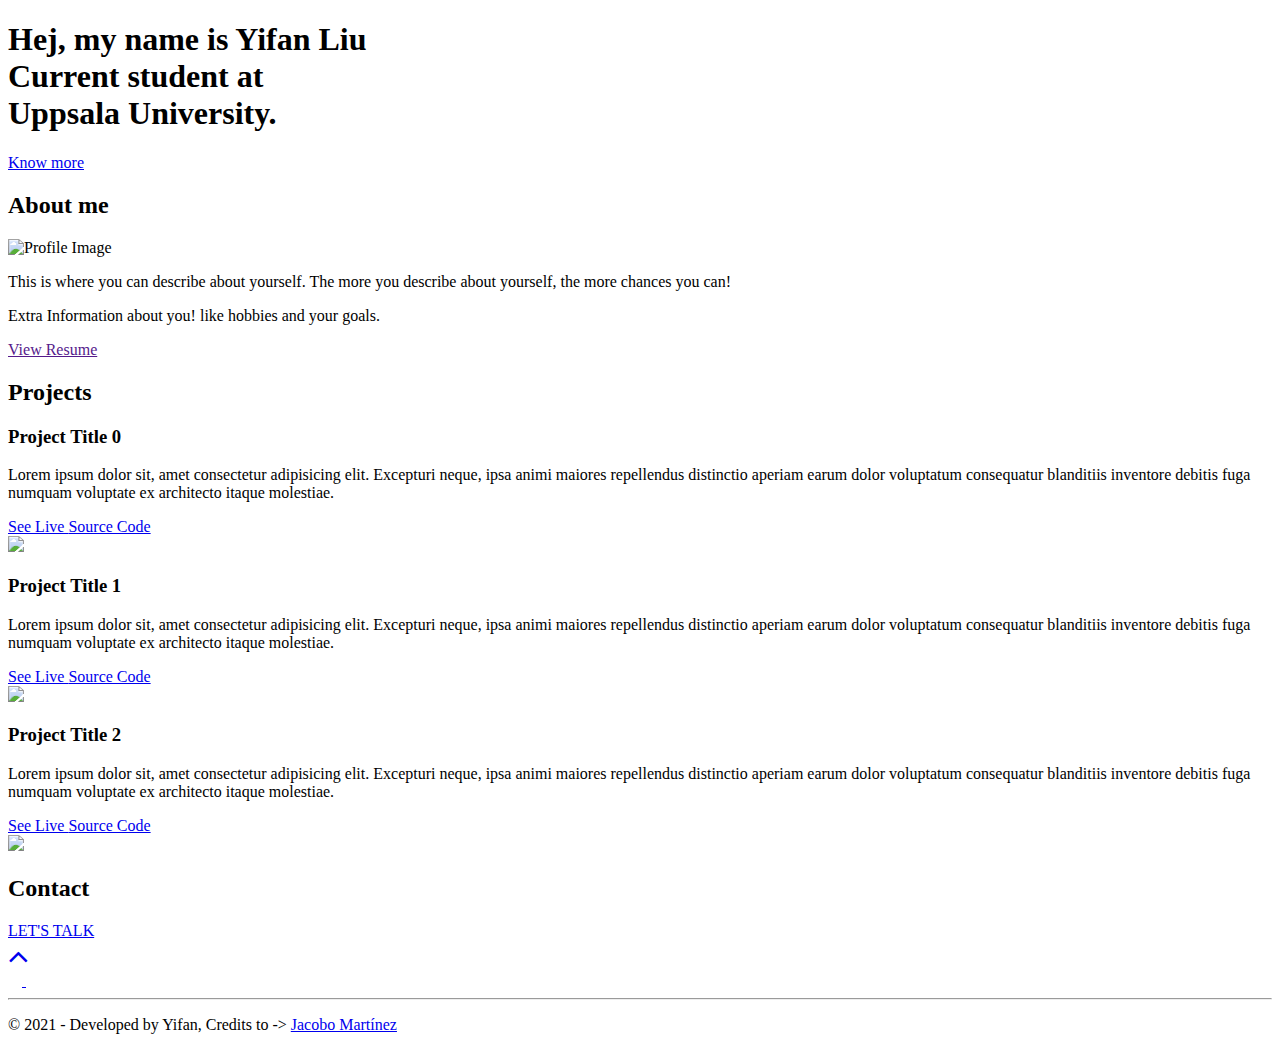
==== src/template.html @ 276fd840 "Update Readme" ====
<!DOCTYPE html>
<html lang="en">
  <head>
    <meta charset="utf-8" />
    <meta http-equiv="X-UA-Compatible" content="IE=edge" />
    <meta name="viewport" content="width=device-width, initial-scale=1" />
    <link rel="shortcut icon" type="image/png" href="./assets/favicon.png" />

    <!-- Put here your site title -->
    <title>Yifan Liu | Developer</title>
    <!-- Add some coding keywords below, Ex: (javascript, yourusername, etc) -->
    <meta name="keywords" content="C/C++, C#, Python, Embedded Operating Systems" />
    <!-- Improve your SEO by adding a small descrption of you -->
    <meta name="description" content="Yifan Liu | Current Embedded Systems student @ Uppsala University" />

    <!-- Required librarys -->
    <link
      rel="stylesheet"
      href="https://cdnjs.cloudflare.com/ajax/libs/font-awesome/4.7.0/css/font-awesome.min.css"
    />
    <script src="https://unpkg.com/scrollreveal"></script>
    <script>
      ScrollReveal({ reset: false });
    </script>

    <!-- Remove this script once you setup your custom portfolio -->
    <script async defer src="https://buttons.github.io/buttons.js"></script>
  </head>

  <!-- Follow the HTML instructions to create your stunning portfolio website -->
  <body>
    <div id="top"></div>

    <!-- **** Hero Section **** -->
    <div id="hero" class="jumbotron">
      <div class="container">
        <h1 class="hero-title" class="load-hidden">
          Hej, my name is <span class="text-color-main">Yifan Liu</span>
          <br />
          Current student at
          <br />
          Uppsala University.
        </h1>
        <p class="hero-cta" class="load-hidden">
          <a class="cta-btn cta-btn--hero" href="#about">Know more</a>
        </p>
      </div>
    </div>
    <!-- /END Hero Section -->

    <!-- **** About Section **** -->
    <section id="about">
      <div class="container">
        <h2 class="section-title">About me</h2>
        <div class="row about-wrapper">
          <div class="col-md-6 col-sm-12">
            <div class="about-wrapper__image">
              <img
                class="img-fluid rounded shadow-lg"
                height="auto"
                width="300px"
                src="./assets/profile.jpg"
                alt="Profile Image"
              />
            </div>
          </div>
          <div class="col-md-6 col-sm-12">
            <div class="about-wrapper__info">
              <p class="about-wrapper__info-text">
                This is where you can describe about yourself. The more you
                describe about yourself, the more chances you can!
              </p>
              <p class="about-wrapper__info-text">
                Extra Information about you! like hobbies and your goals.
              </p>
              <span class="d-flex mt-3">
                <a target="_blank" class="cta-btn cta-btn--resume" href="">
                  View Resume
                </a>
              </span>
            </div>
          </div>
        </div>
      </div>
    </section>
    <!-- /END About Section -->

    <!-- **** Projects Section **** -->
    <section id="projects">
      <div class="container">
        <div class="project-wrapper">
          <h2 class="section-title dark-blue-text">Projects</h2>

          <!-- Each .row is a project -->
          <div class="row">
            <div class="col-lg-4 col-sm-12">
              <div class="project-wrapper__text">
                <h3 class="project-wrapper__text-title">Project Title 0</h3>
                <div>
                  <p class="mb-4">
                    Lorem ipsum dolor sit, amet consectetur adipisicing elit.
                    Excepturi neque, ipsa animi maiores repellendus distinctio
                    aperiam earum dolor voluptatum consequatur blanditiis
                    inventore debitis fuga numquam voluptate ex architecto
                    itaque molestiae.
                  </p>
                </div>
                <a target="_blank" class="cta-btn cta-btn--hero" href="#!">
                  See Live
                </a>
                <a target="_blank" class="cta-btn text-color-main" href="#!">
                  Source Code
                </a>
              </div>
            </div>
            <div class="col-lg-8 col-sm-12">
              <div class="project-wrapper__image">
                <a href="#!" target="_blank">
                  <div data-tilt class="thumbnail rounded">
                    <img class="img-fluid" src="./assets/project.jpg" />
                  </div>
                </a>
              </div>
            </div>
          </div>
          <!-- /END Project -->

          <!-- Each .row is a project -->
          <div class="row">
            <div class="col-lg-4 col-sm-12">
              <div class="project-wrapper__text">
                <h3 class="project-wrapper__text-title">Project Title 1</h3>
                <div>
                  <p class="mb-4">
                    Lorem ipsum dolor sit, amet consectetur adipisicing elit.
                    Excepturi neque, ipsa animi maiores repellendus distinctio
                    aperiam earum dolor voluptatum consequatur blanditiis
                    inventore debitis fuga numquam voluptate ex architecto
                    itaque molestiae.
                  </p>
                </div>
                <a target="_blank" class="cta-btn cta-btn--hero" href="#!">
                  See Live
                </a>
                <a target="_blank" class="cta-btn text-color-main" href="#!">
                  Source Code
                </a>
              </div>
            </div>
            <div class="col-lg-8 col-sm-12">
              <div class="project-wrapper__image">
                <a href="#!" target="_blank">
                  <div data-tilt class="thumbnail rounded">
                    <img class="img-fluid" src="./assets/project.jpg" />
                  </div>
                </a>
              </div>
            </div>
          </div>
          <!-- /END Project -->

          <!-- Each .row is a project -->
          <div class="row">
            <div class="col-lg-4 col-sm-12">
              <div class="project-wrapper__text">
                <h3 class="project-wrapper__text-title">Project Title 2</h3>
                <div>
                  <p class="mb-4">
                    Lorem ipsum dolor sit, amet consectetur adipisicing elit.
                    Excepturi neque, ipsa animi maiores repellendus distinctio
                    aperiam earum dolor voluptatum consequatur blanditiis
                    inventore debitis fuga numquam voluptate ex architecto
                    itaque molestiae.
                  </p>
                </div>
                <a target="_blank" class="cta-btn cta-btn--hero" href="#!">
                  See Live
                </a>
                <a target="_blank" class="cta-btn text-color-main" href="#!">
                  Source Code
                </a>
              </div>
            </div>
            <div class="col-lg-8 col-sm-12">
              <div class="project-wrapper__image">
                <a href="#!" target="_blank">
                  <div data-tilt class="thumbnail rounded">
                    <img class="img-fluid" src="./assets/project.jpg" />
                  </div>
                </a>
              </div>
            </div>
          </div>
          <!-- /END Project -->
        </div>
      </div>
    </section>
    <!-- /END Projects Section -->

    <!-- **** Contact Section **** -->
    <section id="contact">
      <div class="container">
        <h2 class="section-title">Contact</h2>
        <div class="contact-wrapper">
          <!-- <p class="contact-wrapper__text"></p> -->
          <a
            target="_blank"
            class="cta-btn cta-btn--resume"
            href="mailto:lyifan95@gmail.com"
            >LET'S TALK</a
          >
        </div>
      </div>
    </section>
    <!-- /END Contact Section -->

    <!-- **** Footer Section **** -->
    <footer class="footer navbar-static-bottom">
      <div class="container">
        <a href="#top" class="back-to-top">
          <i class="fa fa-angle-up fa-2x" aria-hidden="true"></i>
        </a>
        <div class="social-links">
          <!-- <a href="#!" target="_blank">
            <i class="fa fa-twitter fa-inverse"></i>
          </a> -->
          <!-- <a href="#!" target="_blank">
            <i class="fa fa-codepen fa-inverse"></i>
          </a> -->
          <a href="https://www.linkedin.com/in/yifan-liuu" target="_blank">
            <i class="fa fa-linkedin fa-inverse"></i>
          </a>
          <a href="https://github.com/Yifan-Liu-95" target="_blank">
            <i class="fa fa-github fa-inverse"></i>
          </a>
        </div>

        <hr />

        <!-- If you give me some credit, will be huge for me :) -->
        <p class="footer__text">
          © 2021 - Developed by Yifan, Credits to ->
          <a href="https://github.com/cobidev" target="_blank"
            >Jacobo Martínez</a
          >
        </p>
      </div>
    </footer>
    <!-- /END Footer Section -->
  </body>
</html>
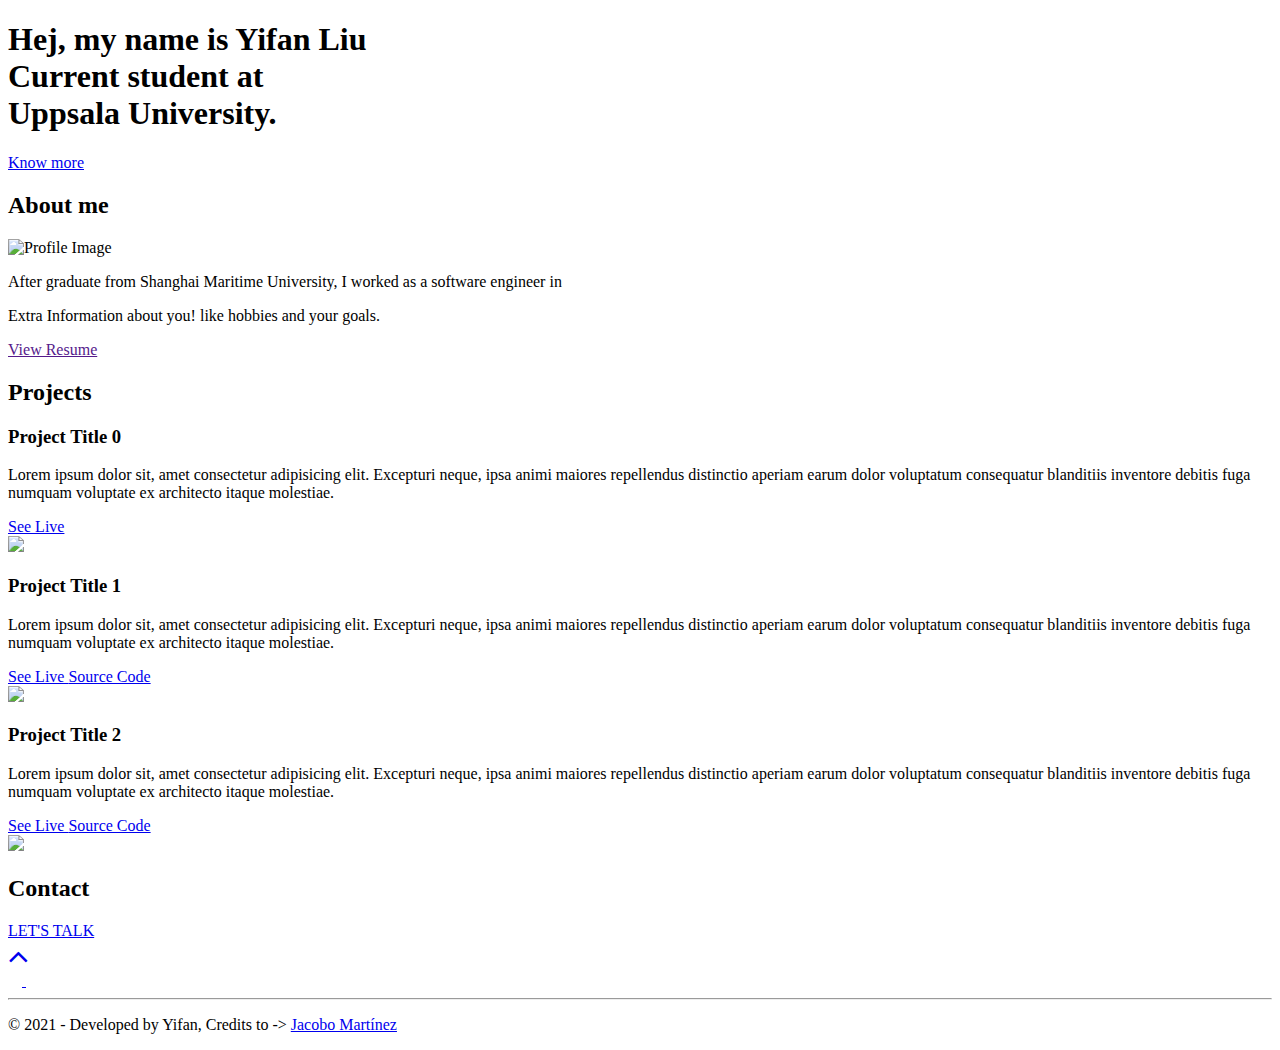
==== commit 72ab10fe: "add some resources" ====
--- a/src/template.html
+++ b/src/template.html
@@ -7,13 +7,9 @@
     <meta name="viewport" content="width=device-width, initial-scale=1" />
     <link rel="shortcut icon" type="image/png" href="./assets/favicon.png" />
 
-    <!-- Put here your site title -->
     <title>Yifan Liu | Developer</title>
-    <!-- Add some coding keywords below, Ex: (javascript, yourusername, etc) -->
     <meta name="keywords" content="C/C++, C#, Python, Embedded Operating Systems" />
-    <!-- Improve your SEO by adding a small descrption of you -->
     <meta name="description" content="Yifan Liu | Current Embedded Systems student @ Uppsala University" />
-
     <!-- Required librarys -->
     <link
       rel="stylesheet"
@@ -23,12 +19,8 @@
     <script>
       ScrollReveal({ reset: false });
     </script>
-
-    <!-- Remove this script once you setup your custom portfolio -->
-    <script async defer src="https://buttons.github.io/buttons.js"></script>
   </head>
 
-  <!-- Follow the HTML instructions to create your stunning portfolio website -->
   <body>
     <div id="top"></div>
 
@@ -68,8 +60,7 @@
           <div class="col-md-6 col-sm-12">
             <div class="about-wrapper__info">
               <p class="about-wrapper__info-text">
-                This is where you can describe about yourself. The more you
-                describe about yourself, the more chances you can!
+                After graduate from Shanghai Maritime University, I worked as a software engineer in 
               </p>
               <p class="about-wrapper__info-text">
                 Extra Information about you! like hobbies and your goals.
@@ -109,16 +100,16 @@
                 <a target="_blank" class="cta-btn cta-btn--hero" href="#!">
                   See Live
                 </a>
-                <a target="_blank" class="cta-btn text-color-main" href="#!">
+                <!-- <a target="_blank" class="cta-btn text-color-main" href="#!">
                   Source Code
-                </a>
+                </a> -->
               </div>
             </div>
             <div class="col-lg-8 col-sm-12">
               <div class="project-wrapper__image">
                 <a href="#!" target="_blank">
                   <div data-tilt class="thumbnail rounded">
-                    <img class="img-fluid" src="./assets/project.jpg" />
+                    <img class="img-fluid" src="./assets/project-sorter.jpg" />
                   </div>
                 </a>
               </div>
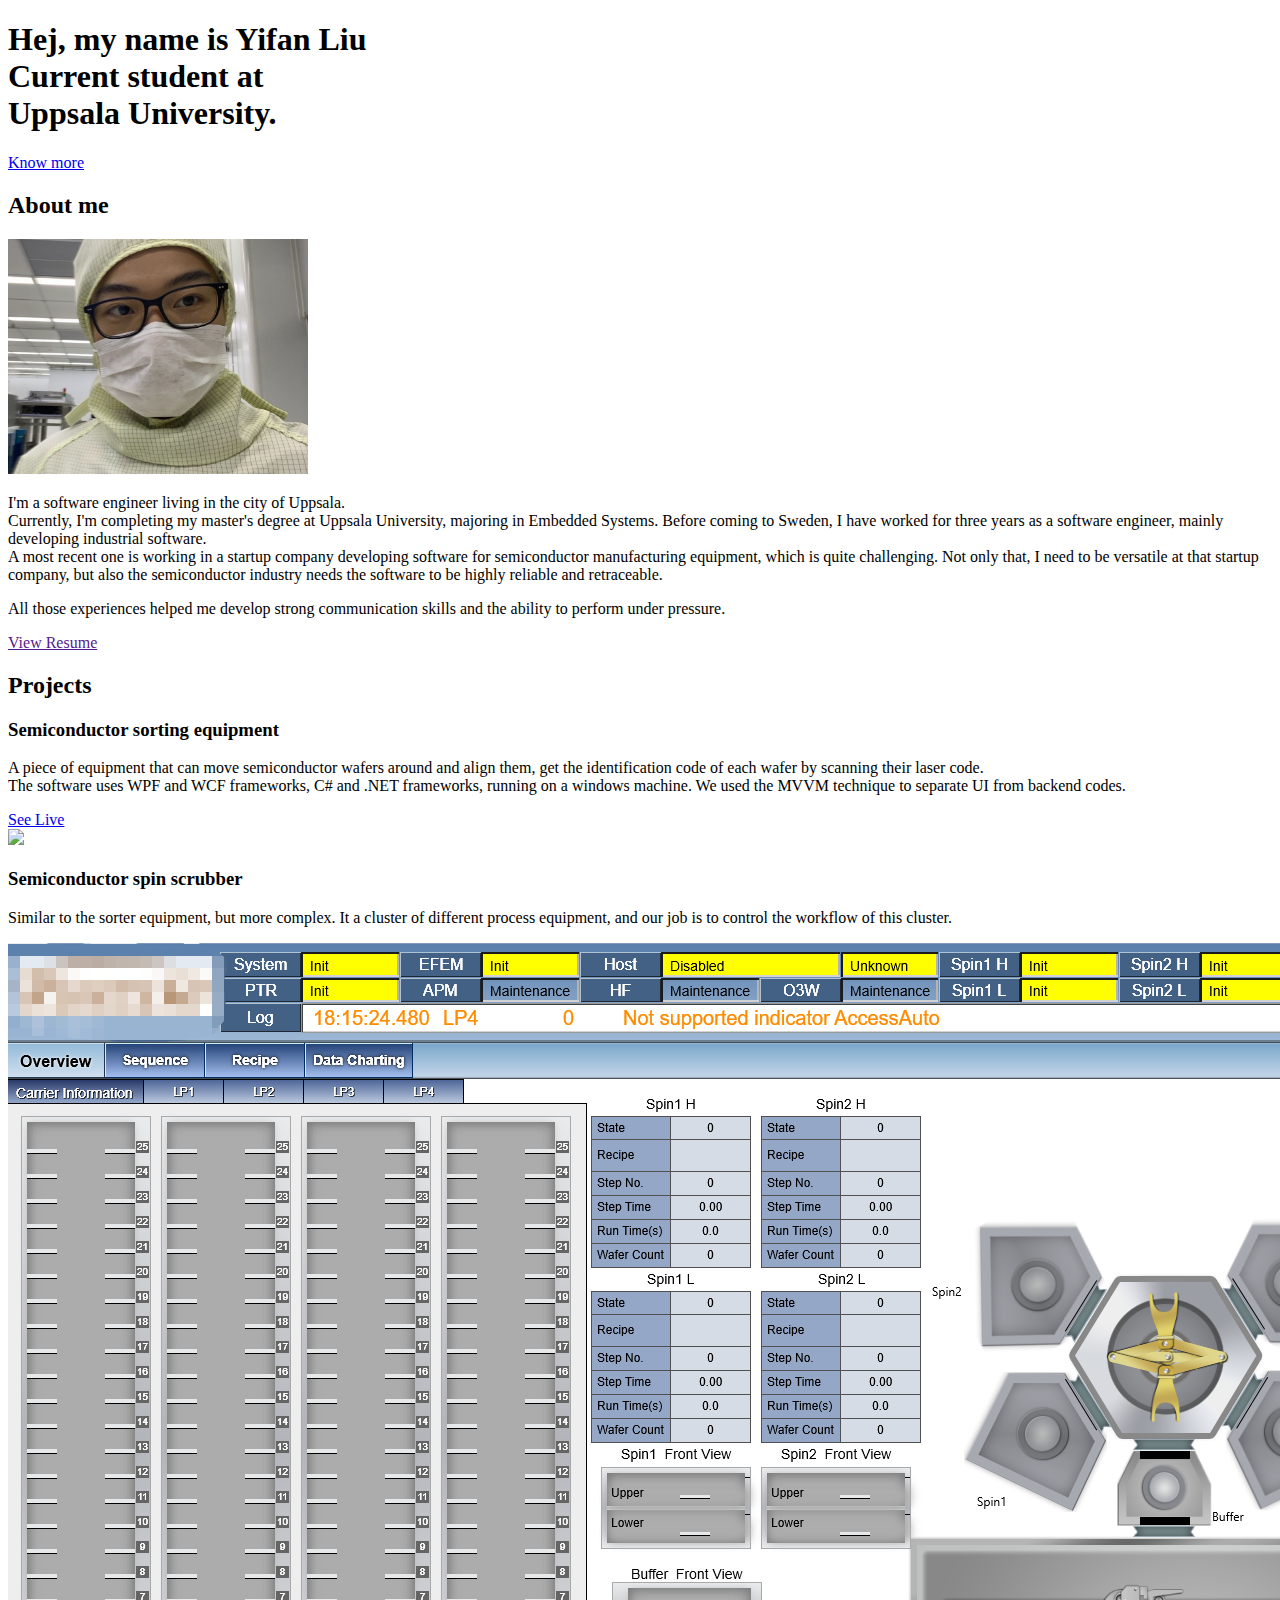
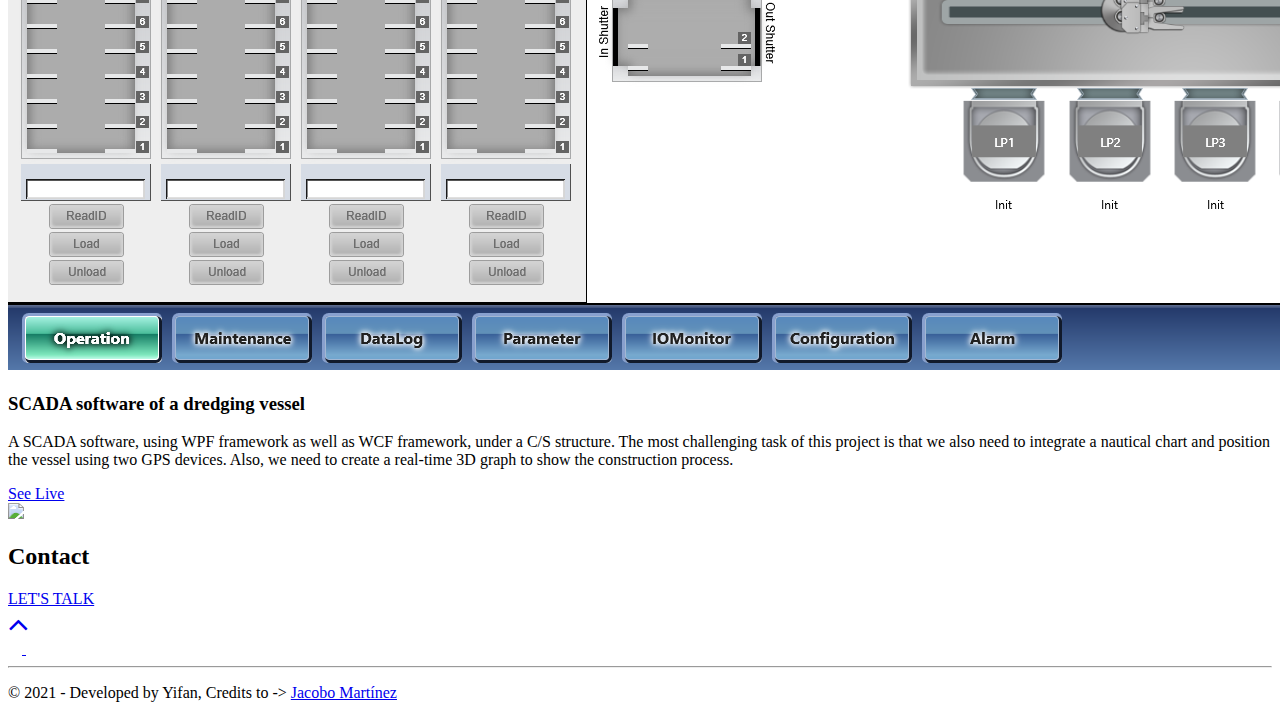
==== commit b6f7a234: "Update" ====
--- a/src/template.html
+++ b/src/template.html
@@ -60,10 +60,19 @@
           <div class="col-md-6 col-sm-12">
             <div class="about-wrapper__info">
               <p class="about-wrapper__info-text">
-                After graduate from Shanghai Maritime University, I worked as a software engineer in 
+                I'm a software engineer living in the city of Uppsala. 
+                <br/>
+                Currently, I'm completing my master's degree at Uppsala University, 
+                majoring in Embedded Systems. Before coming to Sweden, 
+                I have worked for three years as a software engineer, 
+                mainly developing industrial software. 
+                <br/>
+                A most recent one is working in a startup company developing software for semiconductor manufacturing equipment, 
+                which is quite challenging. Not only that, I need to be versatile at that startup company, 
+                but also the semiconductor industry needs the software to be highly reliable and retraceable. 
               </p>
               <p class="about-wrapper__info-text">
-                Extra Information about you! like hobbies and your goals.
+                All those experiences helped me develop strong communication skills and the ability to perform under pressure.
               </p>
               <span class="d-flex mt-3">
                 <a target="_blank" class="cta-btn cta-btn--resume" href="">
@@ -87,17 +96,21 @@
           <div class="row">
             <div class="col-lg-4 col-sm-12">
               <div class="project-wrapper__text">
-                <h3 class="project-wrapper__text-title">Project Title 0</h3>
+                <h3 class="project-wrapper__text-title">Semiconductor sorting equipment</h3>
                 <div>
                   <p class="mb-4">
-                    Lorem ipsum dolor sit, amet consectetur adipisicing elit.
-                    Excepturi neque, ipsa animi maiores repellendus distinctio
-                    aperiam earum dolor voluptatum consequatur blanditiis
-                    inventore debitis fuga numquam voluptate ex architecto
-                    itaque molestiae.
+                    A piece of equipment that can move semiconductor wafers around and align them,
+                     get the identification code of each wafer by scanning their laser code.
+                     <br/>
+                      <!-- And we made software that can control that equipment:
+                       queuing commands (followed SECS/GEM standard) 
+                      from the MES(Manufacturing execution system) of the plant and executing them one by one; 
+                      the operator can also run local "recipes" made of different operations.  -->
+                      The software uses WPF and WCF frameworks, C# and .NET frameworks, 
+                      running on a windows machine. We used the MVVM technique to separate UI from backend codes.
                   </p>
                 </div>
-                <a target="_blank" class="cta-btn cta-btn--hero" href="#!">
+                <a target="_blank" class="cta-btn cta-btn--hero" href="https://youtu.be/PtLif3P2-Y8">
                   See Live
                 </a>
                 <!-- <a target="_blank" class="cta-btn text-color-main" href="#!">
@@ -107,7 +120,7 @@
             </div>
             <div class="col-lg-8 col-sm-12">
               <div class="project-wrapper__image">
-                <a href="#!" target="_blank">
+                <a href="https://youtu.be/PtLif3P2-Y8" target="_blank">
                   <div data-tilt class="thumbnail rounded">
                     <img class="img-fluid" src="./assets/project-sorter.jpg" />
                   </div>
@@ -121,29 +134,27 @@
           <div class="row">
             <div class="col-lg-4 col-sm-12">
               <div class="project-wrapper__text">
-                <h3 class="project-wrapper__text-title">Project Title 1</h3>
+                <h3 class="project-wrapper__text-title">Semiconductor spin scrubber</h3>
                 <div>
                   <p class="mb-4">
-                    Lorem ipsum dolor sit, amet consectetur adipisicing elit.
-                    Excepturi neque, ipsa animi maiores repellendus distinctio
-                    aperiam earum dolor voluptatum consequatur blanditiis
-                    inventore debitis fuga numquam voluptate ex architecto
-                    itaque molestiae.
+                    Similar to the sorter equipment, but more complex. 
+                    It a cluster of different process equipment, 
+                    and our job is to control the workflow of this cluster.
                   </p>
                 </div>
-                <a target="_blank" class="cta-btn cta-btn--hero" href="#!">
+                <!-- <a target="_blank" class="cta-btn cta-btn--hero" href="#!">
                   See Live
                 </a>
                 <a target="_blank" class="cta-btn text-color-main" href="#!">
                   Source Code
-                </a>
+                </a> -->
               </div>
             </div>
             <div class="col-lg-8 col-sm-12">
               <div class="project-wrapper__image">
-                <a href="#!" target="_blank">
+                <a >
                   <div data-tilt class="thumbnail rounded">
-                    <img class="img-fluid" src="./assets/project.jpg" />
+                    <img class="img-fluid" src="./assets/project-spin.png" />
                   </div>
                 </a>
               </div>
@@ -155,29 +166,28 @@
           <div class="row">
             <div class="col-lg-4 col-sm-12">
               <div class="project-wrapper__text">
-                <h3 class="project-wrapper__text-title">Project Title 2</h3>
+                <h3 class="project-wrapper__text-title">SCADA software of a dredging vessel</h3>
                 <div>
                   <p class="mb-4">
-                    Lorem ipsum dolor sit, amet consectetur adipisicing elit.
-                    Excepturi neque, ipsa animi maiores repellendus distinctio
-                    aperiam earum dolor voluptatum consequatur blanditiis
-                    inventore debitis fuga numquam voluptate ex architecto
-                    itaque molestiae.
+                    A SCADA software, using WPF framework as well as WCF framework, under a C/S structure.
+                    The most challenging task of this project is that we also need to integrate a nautical 
+                    chart and position the vessel using two GPS devices. Also, we need to create a real-time 
+                    3D graph to show the construction process.
                   </p>
                 </div>
-                <a target="_blank" class="cta-btn cta-btn--hero" href="#!">
+                <a target="_blank" class="cta-btn cta-btn--hero" href="https://youtu.be/BRIjoMauM48">
                   See Live
                 </a>
-                <a target="_blank" class="cta-btn text-color-main" href="#!">
+                <!-- <a target="_blank" class="cta-btn text-color-main" href="#!">
                   Source Code
-                </a>
+                </a> -->
               </div>
             </div>
             <div class="col-lg-8 col-sm-12">
               <div class="project-wrapper__image">
-                <a href="#!" target="_blank">
+                <a >
                   <div data-tilt class="thumbnail rounded">
-                    <img class="img-fluid" src="./assets/project.jpg" />
+                    <img class="img-fluid" src="./assets/project-vessel.jpg" />
                   </div>
                 </a>
               </div>
